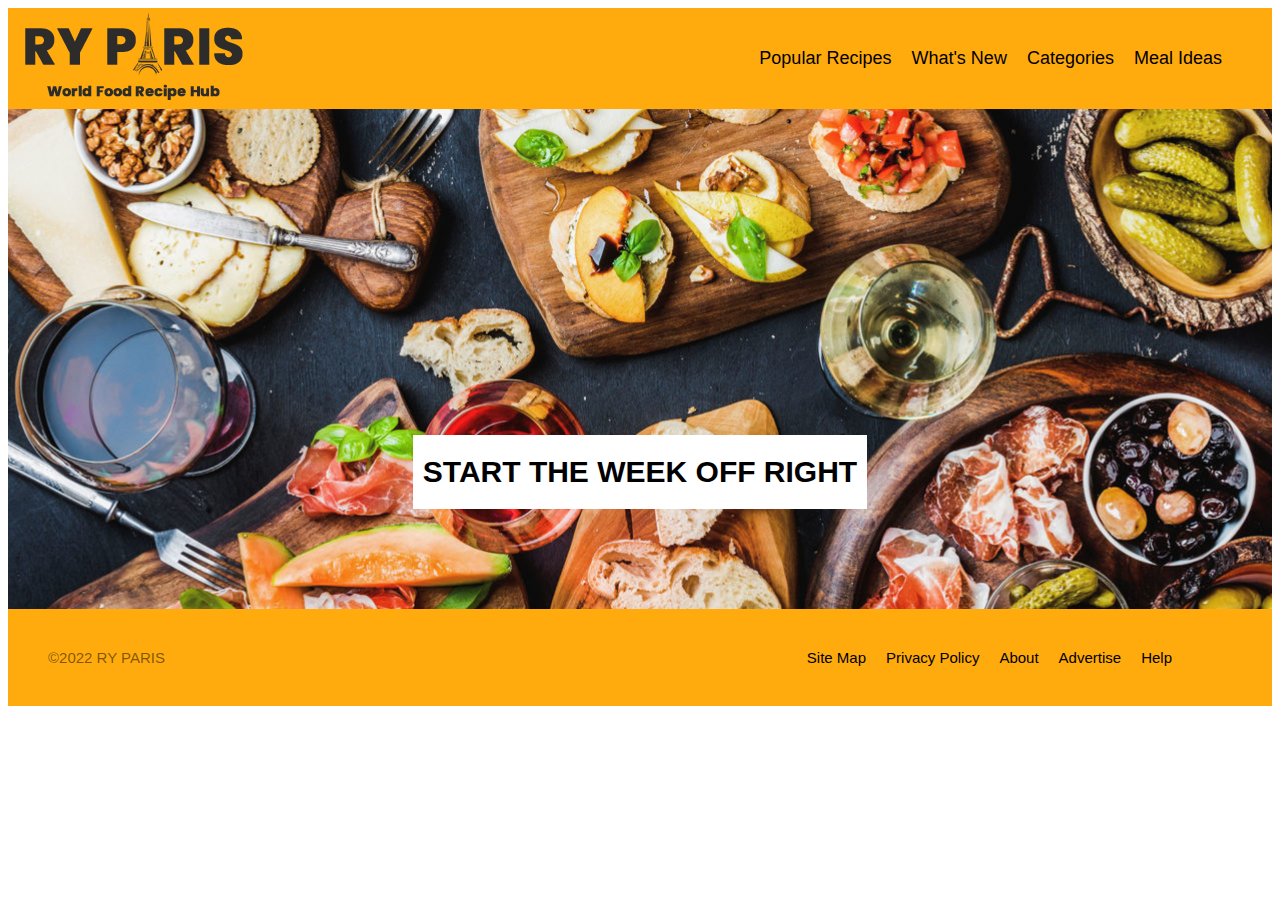
==== index.html @ ada7c255 "working start" ====
<!DOCTYPE html>
<html lang="en-US">
    <head>
        <meta charset="utf-8">
        <meta name="viewport" content="width=device-width">
        <link href="css/style.css" rel="stylesheet" type="text/css" />
    </head>
    <body>

        <div class="nav">
            <div class="logo">
                <img src="images/ryparis-logo.png" alt="logo">
            </div>
            <div class="links">
                <a href="#">Popular Recipes</a>
                <a href="#">What's New</a>
                <a href="#">Categories</a>
                <a href="#">Meal Ideas</a>
            </div>

        </div>

        <div class="hero">
            <div class="heroText">START THE WEEK OFF RIGHT</div>
        </div>



        <div class="footer">
            <div class="copyright">
                ©2022 RY PARIS
            </div>
            <div class="linksF">
                <a>Site Map</a>
                <a>Privacy Policy</a>
                <a>About</a>
                <a>Advertise</a>
                <a>Help</a>
            </div>
        </div>



    </body>
</html>
---- css/style.css ----
.nav {
    display: flex;
    flex-direction: row;
    background-color: rgba(255, 166, 0, 0.945);
    justify-content: flex-end;

}
.logo {
    display: flex;
    flex-grow: 2;
}
.links{
    display: flex;
    flex-direction: row;
    margin: auto auto;
    flex-grow: 0;
    justify-content: flex-end;
    flex-wrap: wrap;
    padding: 0px 40px;
    
}

.links > a{
    transition: .3s;
    text-decoration: none;
    margin: 0 10px;
    color: black;
    font-family: "Ubuntu Condensed", sans-serif;
    font-size: 18px;
    flex-wrap: nowrap;
}

.links > a:hover{
    transition: .3s;
    color: rgb(255, 255, 255);
}

.footer{
    display: flex;
    flex-direction: row;
    background-color: rgba(255, 166, 0, 0.945);
    padding: 40px 40px;
}

.linksF{
    display: flex;
    flex-direction: row;
    margin: auto 50px;
    flex-grow: 1;
    justify-content: flex-end;
    flex-wrap: wrap;
    font-size: 15px;
    
}

.linksF > a{
    transition: .3s;
    text-decoration: none;
    margin: 0 10px;
    color: black;
    font-family: "Ubuntu Condensed", sans-serif;
    font-size: 15px;
    
}

.linksF > a:hover{
    transition: .3s;
    color: rgb(255, 255, 255);
}
.copyright{
    display:flex;
    font-family: "Ubuntu Condensed", sans-serif;
    font-size: 15px;
    color: rgba(0, 0, 0, 0.5);
}

.hero{
    display:flex;
    background-image: url(../images/hero-image.jpg);
    padding: 100px;
    height: 300px;
    background-attachment: fixed;
    background-position: center;
    background-repeat: no-repeat;
    background-size: cover;
    justify-content: center;
    align-items: flex-end;
}

.heroText{
    font-family: "Ubuntu Condensed", sans-serif;
    font-weight: bolder;
    font-size: 30px;
    background-color: white;
    display: flex;
    justify-content: center;
    padding: 20px 10px;
    width: fit-content;
    height:fit-content;
}
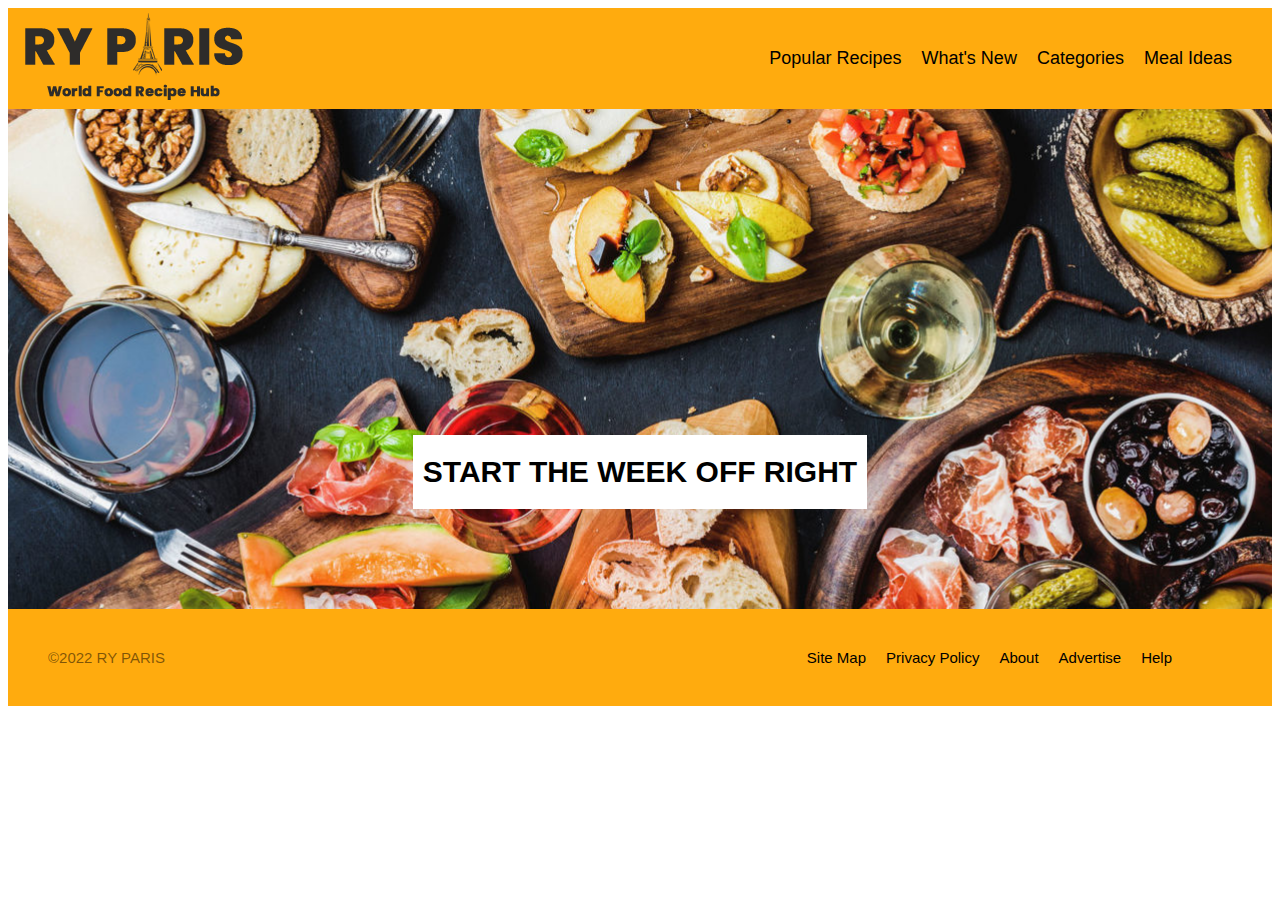
==== commit b0296f0e: "Fixing links, Adding title" ====
--- a/index.html
+++ b/index.html
@@ -4,6 +4,7 @@
         <meta charset="utf-8">
         <meta name="viewport" content="width=device-width">
         <link href="css/style.css" rel="stylesheet" type="text/css" />
+        <title>RYPARIS</title>
     </head>
     <body>
 
@@ -31,11 +32,11 @@
                 ©2022 RY PARIS
             </div>
             <div class="linksF">
-                <a>Site Map</a>
-                <a>Privacy Policy</a>
-                <a>About</a>
-                <a>Advertise</a>
-                <a>Help</a>
+                <a href="#">Site Map</a>
+                <a href="#">Privacy Policy</a>
+                <a href="#">About</a>
+                <a href="#">Advertise</a>
+                <a href="#">Help</a>
             </div>
         </div>
 
--- a/css/style.css
+++ b/css/style.css
@@ -16,7 +16,7 @@
     flex-grow: 0;
     justify-content: flex-end;
     flex-wrap: wrap;
-    padding: 0px 40px;
+    padding: 0px 30px;
     
 }
 
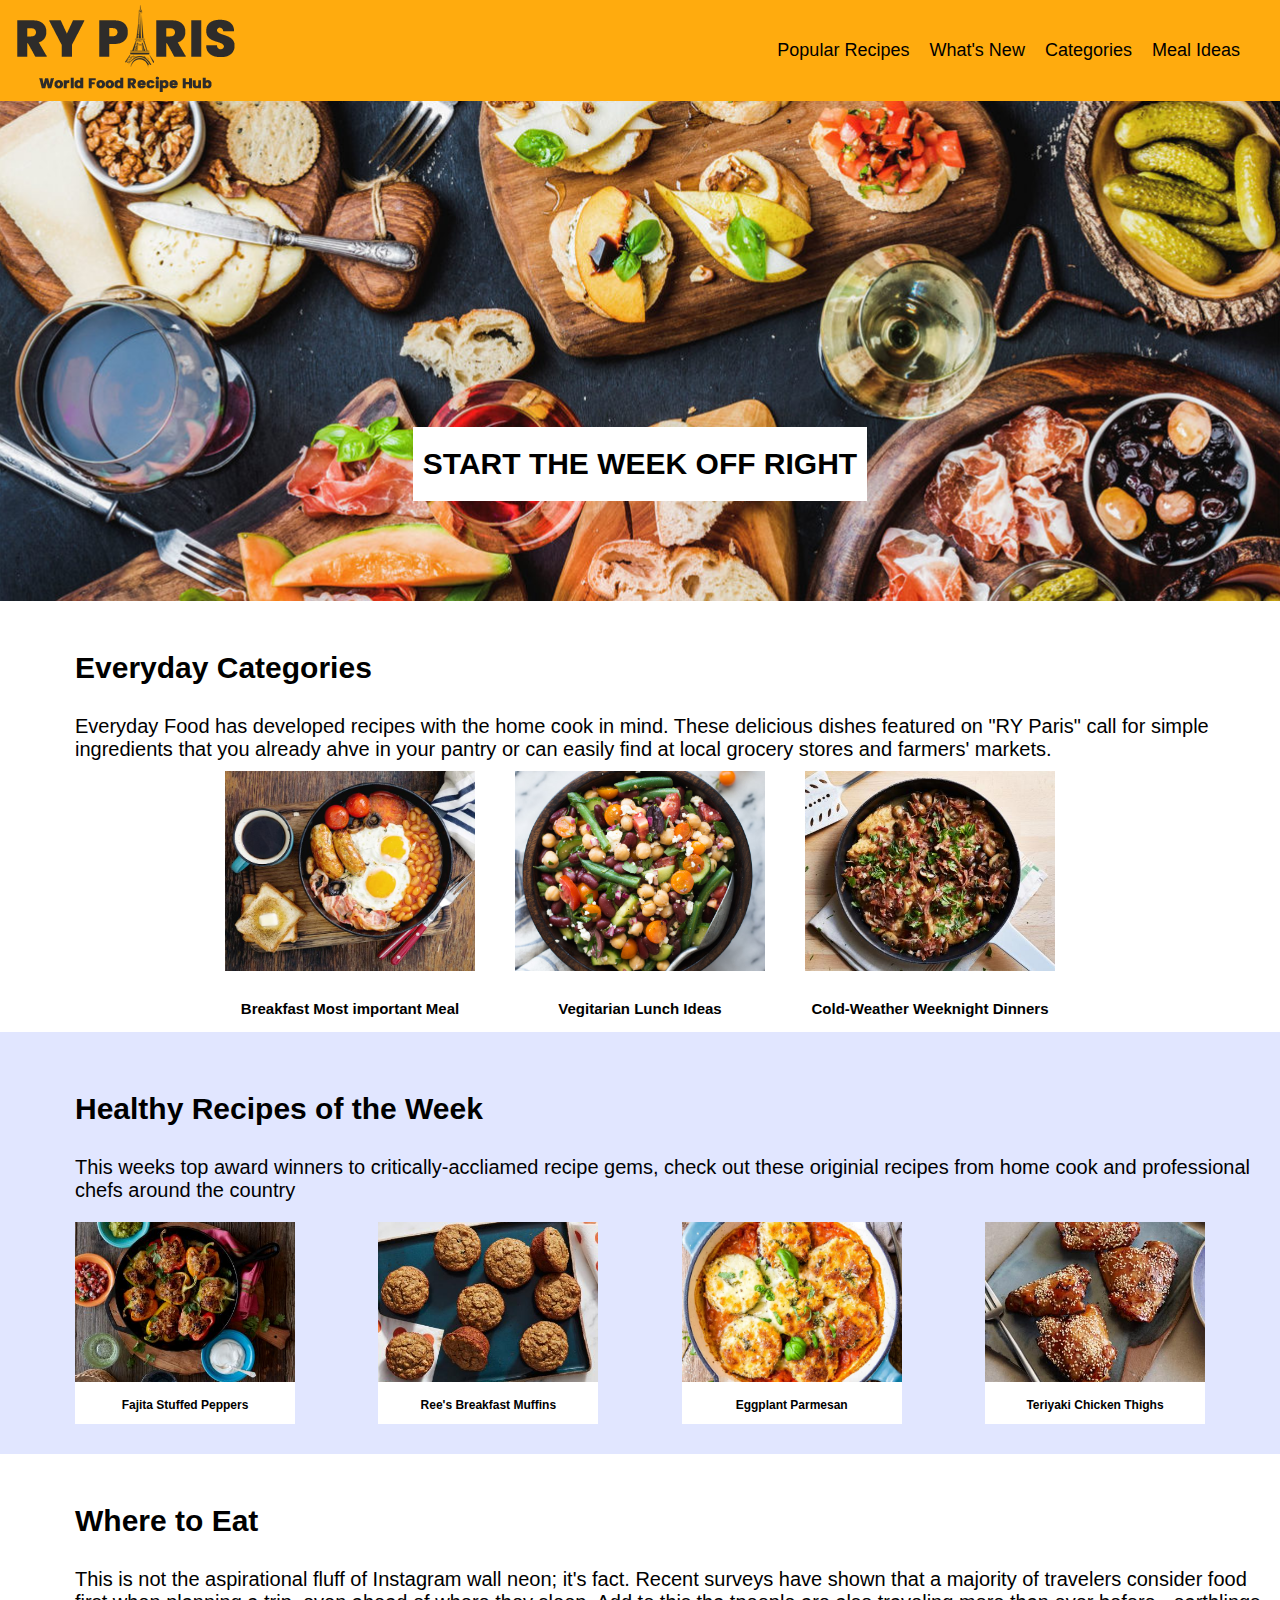
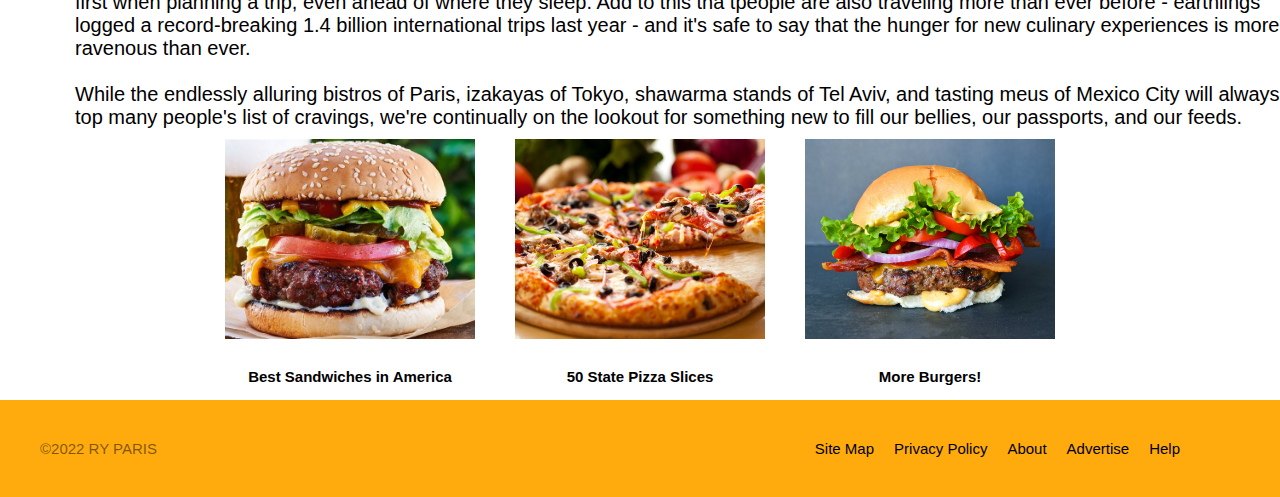
==== commit 24e76250: "Finished First Page" ====
--- a/index.html
+++ b/index.html
@@ -25,7 +25,66 @@
             <div class="heroText">START THE WEEK OFF RIGHT</div>
         </div>
 
+        <div class="section1">
+            <div class="header">Everyday Categories</div>    
+            <div class="paragraph">Everyday Food has developed recipes with the home cook in mind. These delicious dishes featured on "RY Paris" call for simple ingredients that you already ahve in your pantry or can easily find at local grocery stores and farmers' markets.</div>
+            <div class="images">
+                <div class="img1">
+                    <img src="images/breakfast-ideas.jpg" alt="breakfast">
+                    <p>Breakfast Most important Meal</p>
+                </div>
+                <div class="img1">
+                    <img src="images/vegetarian-ideas.jpg" alt="vegetarian">
+                    <p>Vegitarian Lunch Ideas</p>
+                </div>
+                <div class="img1">
+                    <img src="images/cold-weather-dinners.jpeg" alt="dinner">
+                    <p>Cold-Weather Weeknight Dinners</p>
+                </div>
+            </div>
+        </div>
 
+        <div class="section2">
+            <div class="header">Healthy Recipes of the Week</div>    
+            <div class="paragraph">This weeks top award winners to critically-accliamed recipe gems, check out these originial recipes from home cook and professional chefs around the country</div>
+            <div class="images2">
+                <div class="img2">
+                    <img src="images/fajita-peppers.jpeg" alt="peppers">
+                    <p>Fajita Stuffed Peppers</p>
+                </div>
+                <div class="img2">
+                    <img src="images/muffins.jpeg" alt="Muffins">
+                    <p>Ree's Breakfast Muffins</p>
+                </div>
+                <div class="img2">
+                    <img src="images/eggplant-parmesan.jpg" alt="Eggplant Food">
+                    <p>Eggplant Parmesan</p>
+                </div>
+                <div class="img2">
+                    <img src="images/teriyaki-chicken.jpeg" alt="dinner">
+                    <p>Teriyaki Chicken Thighs</p>
+                </div>
+            </div>
+        </div>
+
+        <div class="section1">
+            <div class="header">Where to Eat</div>    
+            <div class="paragraph">This is not the aspirational fluff of Instagram wall neon; it's fact. Recent surveys have shown that a majority of travelers consider food first when planning a trip, even ahead of where they sleep. Add to this tha tpeople are also traveling more than ever before - earthlings logged a record-breaking 1.4 billion international trips last year - and it's safe to say that the hunger for new culinary experiences is more ravenous than ever. <br><br> While the endlessly alluring bistros of Paris, izakayas of Tokyo, shawarma stands of Tel Aviv, and tasting meus of Mexico City will always top many people's list of cravings, we're continually on the lookout for something new to fill our bellies, our passports, and our feeds.</div>
+            <div class="images">
+                <div class="img1">
+                    <img src="images/bengal-burger.jpg" alt="burger">
+                    <p>Best Sandwiches in America</p>
+                </div>
+                <div class="img1">
+                    <img src="images/pizza.jpeg" alt="pizza">
+                    <p>50 State Pizza Slices</p>
+                </div>
+                <div class="img1">
+                    <img src="images/burger.jpg" alt="burgerssss">
+                    <p>More Burgers!</p>
+                </div>
+            </div>
+        </div>
 
         <div class="footer">
             <div class="copyright">
--- a/css/style.css
+++ b/css/style.css
@@ -1,3 +1,6 @@
+html,body{
+    margin: 0px 0px;
+}
 .nav {
     display: flex;
     flex-direction: row;
@@ -96,5 +99,72 @@
     justify-content: center;
     padding: 20px 10px;
     width: fit-content;
-    height:fit-content;
+    height:fit-content; 
+}
+
+.header {
+    font-family: "Ubuntu Condensed", sans-serif;
+    font-weight: bolder;
+    font-size: 30px;
+    display: flex;
+    margin: 50px 75px;
+    margin-bottom: 30px;
+
+}
+.paragraph {
+    font-family: "Ubuntu Condensed", sans-serif;
+    font-size: 20px;
+    display: flex;
+    margin-left: 75px;
+}
+
+.images{
+    display:flex;
+    flex-direction: row;
+    justify-content: center;
+    
+}
+
+.img1 > img {
+    width: 250px;
+    height: 200px;
+    object-fit: cover;
+    margin: 10px 20px;
+}
+.img1 > p {
+    display: flex;
+    font-size: 15px;
+    font-family: "Ubuntu Condensed", sans-serif;
+    font-weight: bold;
+    justify-content: center;
+}
+
+.section2 {
+    background-color: rgb(225, 230, 255);
+    padding: 10px 0px;
+}
+
+
+.img2 {
+    background-color: white;
+}
+.img2 > img {
+    width: 220px;
+    height: 160px;
+    object-fit: cover;
+    
+}
+.img2 > p {
+    
+    display: flex;
+    font-size: 12px;
+    font-family: "Ubuntu Condensed", sans-serif;
+    font-weight: bold;
+    justify-content: center;
+}
+.images2{
+    display:flex;
+    flex-direction: row;
+    justify-content: space-between;
+    margin: 20px 75px;
 }